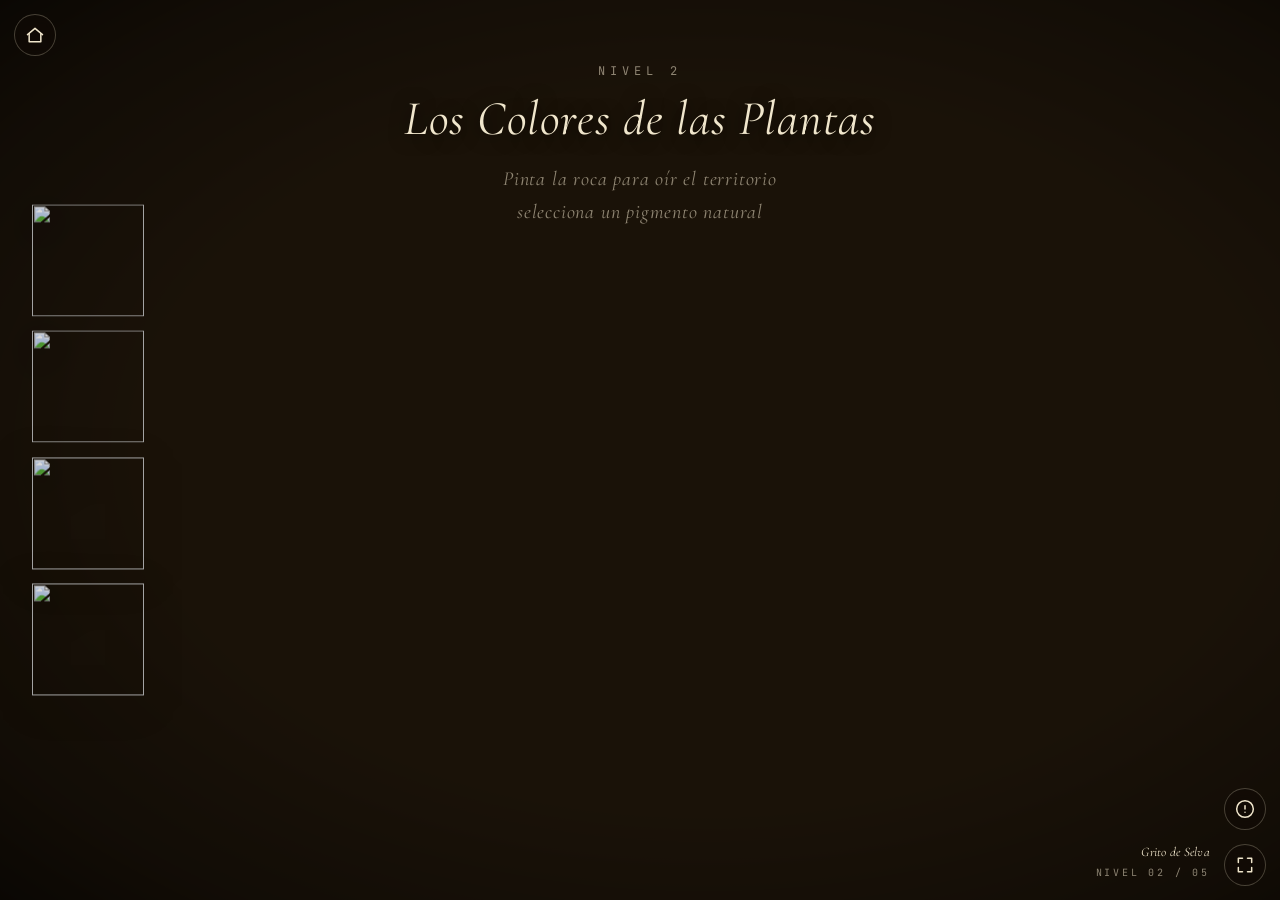
==== nivel-2/index.html @ 68daeabe "Mobile portrait: fuerza renderizado en landscape En lugar de pedirle al usuario que rote el celular," ====
<!doctype html>
<html lang="es">
<head>
  <meta charset="utf-8" />
  <meta name="viewport" content="width=device-width, initial-scale=1" />
  <title>Los Colores de las Plantas — Nivel 2</title>
  <link rel="preconnect" href="https://fonts.googleapis.com">
  <link rel="preconnect" href="https://fonts.gstatic.com" crossorigin>
  <link href="https://fonts.googleapis.com/css2?family=Cormorant+Garamond:ital,wght@0,400;0,500;1,400;1,500&family=JetBrains+Mono:wght@300;400&display=swap" rel="stylesheet">
  <link rel="stylesheet" href="css/style.css?v=6" />
</head>
<body>

  <!-- ESCENA — fondo de roca + canvas + tazas -->
  <main class="escena" data-screen-label="Nivel 2 · Pintar la roca">

    <div class="escena__fondo"   aria-hidden="true"></div>
    <div class="escena__viñeta" aria-hidden="true"></div>

    <!-- Indicador visual del pitch (línea horizontal sutil) -->
    <div class="pitch-line" aria-hidden="true"></div>

    <!-- Canvas de dibujo — superpuesto a la roca -->
    <canvas class="lienzo" aria-label="Lienzo de pintura rupestre"></canvas>

    <!-- Panel izquierdo — tazas apiladas -->
    <aside class="tazas" aria-label="Pigmentos">
      <button class="taza" data-pigmento="amarillo" aria-label="Cúrcuma">
        <img src="assets/taza_amarillo.webp" alt="" />
        <span class="taza__etiqueta">Cúrcuma</span>
      </button>
      <button class="taza" data-pigmento="rojo" aria-label="Achiote">
        <img src="assets/taza_rojo.webp" alt="" />
        <span class="taza__etiqueta">Achiote</span>
      </button>
      <button class="taza" data-pigmento="verde" aria-label="Hojas de chilca">
        <img src="assets/taza_verde.webp" alt="" />
        <span class="taza__etiqueta">Hojas de chilca</span>
      </button>
      <button class="taza" data-pigmento="azul" aria-label="Jagua">
        <img src="assets/taza_azul.webp" alt="" />
        <span class="taza__etiqueta">Jagua</span>
      </button>
    </aside>

    <!-- Preludio — instrucción inicial, desaparece al primer gesto -->
    <header class="preludio">
      <div class="preludio__nivel">Nivel 2</div>
      <div class="preludio__titulo">Los Colores de las Plantas</div>
      <div class="preludio__instruccion">
        Pinta la roca para oír el territorio<br>
        selecciona un pigmento natural
      </div>
    </header>

    <!-- Sello del proyecto -->
    <footer class="sello" aria-hidden="true">
      <span class="sello__obra">Grito de Selva</span>
      <span>Nivel 02 / 05</span>
    </footer>

  </main>

  <!-- Controles UI (home + fullscreen) -->
  <a class="ui-btn ui-btn--home" href="../index.html" aria-label="Volver al inicio" title="Inicio">
    <svg viewBox="0 0 24 24" width="20" height="20" fill="none" stroke="currentColor" stroke-width="1.8" stroke-linecap="round" stroke-linejoin="round" aria-hidden="true">
      <path d="M3 11.5 12 4l9 7.5"/>
      <path d="M5 10.5V20h14v-9.5"/>
    </svg>
  </a>
  <button class="ui-btn ui-btn--info" id="btn-info" aria-label="Instrucciones" title="¿Cómo se juega?" type="button">
    <svg viewBox="0 0 24 24" width="20" height="20" fill="none" stroke="currentColor" stroke-width="1.8" stroke-linecap="round" stroke-linejoin="round" aria-hidden="true">
      <circle cx="12" cy="12" r="10"/>
      <line x1="12" y1="8" x2="12" y2="12"/>
      <line x1="12" y1="16" x2="12.01" y2="16"/>
    </svg>
  </button>
  <button class="ui-btn ui-btn--fs" id="btn-fullscreen" aria-label="Pantalla completa" title="Pantalla completa" type="button">
    <svg class="ico-fs-on"  viewBox="0 0 24 24" width="20" height="20" fill="none" stroke="currentColor" stroke-width="1.8" stroke-linecap="round" stroke-linejoin="round" aria-hidden="true">
      <path d="M4 9V4h5"/><path d="M20 9V4h-5"/><path d="M4 15v5h5"/><path d="M20 15v5h-5"/>
    </svg>
    <svg class="ico-fs-off" viewBox="0 0 24 24" width="20" height="20" fill="none" stroke="currentColor" stroke-width="1.8" stroke-linecap="round" stroke-linejoin="round" aria-hidden="true">
      <path d="M9 4v5H4"/><path d="M15 4v5h5"/><path d="M9 20v-5H4"/><path d="M15 20v-5h5"/>
    </svg>
  </button>

  <!-- Modal de instrucciones -->
  <div class="info-modal" id="info-modal" aria-hidden="true" role="dialog" aria-labelledby="modal2-titulo">
    <div class="info-modal__panel">
      <button class="info-modal__close" id="btn-info-close" aria-label="Cerrar">
        <svg viewBox="0 0 24 24" width="18" height="18" fill="none" stroke="currentColor" stroke-width="2" stroke-linecap="round"><line x1="18" y1="6" x2="6" y2="18"/><line x1="6" y1="6" x2="18" y2="18"/></svg>
      </button>
      <div class="info-modal__nivel">Nivel II · Espíritus Hermanos</div>
      <h2 class="info-modal__titulo" id="modal2-titulo">Los Colores de las Plantas</h2>
      <p class="info-modal__texto">
        Cuatro pigmentos naturales esperan sobre la roca: cúrcuma, achiote, hojas de chilca y jagua.
        Cada color es una voz; cada trazo dibuja el sonido en tiempo real. La roca guarda la memoria
        de todo lo que pintas — y luego lo desvanece, lentamente.
      </p>
      <ul class="info-modal__pasos">
        <li>Elige un pigmento tocando una de las tazas.</li>
        <li>Arrastra sobre la roca para pintar y escuchar.</li>
        <li>La altura del gesto controla el tono: arriba = agudo, abajo = grave.</li>
        <li>Cambia de pigmento en cualquier momento para sumar nuevas voces.</li>
      </ul>
    </div>
  </div>

  <!-- Scripts -->
  <script src="js/audio.js?v=8"></script>
  <script src="js/canvas.js?v=8"></script>
  <script src="js/app.js?v=9"></script>

</body>
</html>
---- nivel-2/css/style.css ----
/* ============================================================
   Espíritus Hermanos — Nivel 2
   "Pintar la roca" — paisaje sonoro territorial
   ============================================================ */

/* ── Forzar formato horizontal en mobile portrait ────────────
   En lugar de pedirle al usuario que rote el celular, rotamos el
   contenido vía CSS para que la app SIEMPRE se renderice en landscape.
   Las coords de pointer en JS están patcheadas para esta rotación. */
@media (orientation: portrait) and (max-width: 900px) {
  html, body {
    width: 100vh;
    height: 100vw;
    overflow: hidden;
    transform-origin: top left;
    transform: rotate(90deg) translateY(-100vw);
    position: absolute;
    top: 0;
    left: 0;
  }
}

:root {
  /* Paleta territorial — rupestre, cálida, oscura */
  --bg-noche:       #120a05;
  --bg-tierra:      #1a1208;
  --crema:          #f0e6cc;
  --crema-tenue:    rgba(240, 230, 204, 0.55);
  --crema-sombra:   rgba(240, 230, 204, 0.12);

  /* Pigmentos — refinados contra la roca oscura */
  --pigmento-amarillo: #d6a435;
  --pigmento-rojo:     #b04a2a;
  --pigmento-verde:    #7a8a3a;
  --pigmento-azul:     #3a4a8a;

  /* Glow de selección — tono cálido de fogata */
  --glow-activo:    rgba(242, 194, 98, 0.55);

  /* Timings */
  --fade-trazo:     15s;
  --fade-ui:        400ms;
  --respiracion:    4.5s;

  /* Tipografía */
  --serif: "Cormorant Garamond", "EB Garamond", Georgia, "Times New Roman", serif;
  --mono:  "Iosevka", "JetBrains Mono", ui-monospace, Menlo, monospace;
}

/* ---------- reset mínimo ---------- */
* { box-sizing: border-box; margin: 0; padding: 0; }
html, body { width: 100%; height: 100%; overflow: hidden; overscroll-behavior: none; }

body {
  background: var(--bg-noche);
  color: var(--crema);
  font-family: var(--serif);
  -webkit-font-smoothing: antialiased;
  user-select: none;
  -webkit-user-select: none;
  cursor: default;
}

/* ============================================================
   ESCENA — full viewport, fondo de roca con vignette
   ============================================================ */
.escena {
  position: fixed;
  inset: 0;
  overflow: hidden;
  background: var(--bg-tierra);
}

.escena__fondo {
  position: absolute;
  inset: 0;
  background-image: url("../assets/fondo_roca.webp");
  background-size: cover;
  background-position: center;
  background-repeat: no-repeat;
  /* La roca ocupa todo; sutil desaturación para que los trazos resalten */
  filter: saturate(0.92) brightness(0.95);
}

.escena__viñeta {
  position: absolute;
  inset: 0;
  pointer-events: none;
  background:
    radial-gradient(ellipse at 55% 50%,
      transparent 0%,
      transparent 55%,
      rgba(10, 6, 3, 0.35) 85%,
      rgba(10, 6, 3, 0.65) 100%);
  mix-blend-mode: multiply;
}

/* ============================================================
   CANVAS DE DIBUJO — superpuesto a la roca
   ============================================================ */
.lienzo {
  position: absolute;
  inset: 0;
  width: 100%;
  height: 100%;
  cursor: crosshair;
  touch-action: none;
}

/* ============================================================
   PANEL DE TAZAS — columna izquierda, estética de estante
   ============================================================ */
.tazas {
  position: absolute;
  left: clamp(16px, 2.5vw, 40px);
  top: 50%;
  transform: translateY(-50%);
  display: flex;
  flex-direction: column;
  gap: clamp(10px, 1.6vh, 22px);
  z-index: 10;
  pointer-events: none; /* las tazas individuales lo re-activan */
}

.taza {
  --size: clamp(72px, 9vw, 112px);
  position: relative;
  width: var(--size);
  height: var(--size);
  pointer-events: auto;
  cursor: pointer;
  border: none;
  background: transparent;
  padding: 0;
  transition: transform var(--fade-ui) cubic-bezier(.2, .8, .2, 1),
              filter    var(--fade-ui) ease;
  filter: drop-shadow(0 8px 18px rgba(0, 0, 0, 0.55))
          brightness(0.85);
}

.taza img {
  width: 100%;
  height: 100%;
  object-fit: contain;
  pointer-events: none;
  display: block;
}

.taza:hover {
  transform: scale(1.06) translateX(4px);
  filter: drop-shadow(0 10px 22px rgba(0, 0, 0, 0.6))
          brightness(1);
}

.taza.is-activa {
  transform: scale(1.18) translateX(10px);
  filter: drop-shadow(0 0 24px var(--glow-activo))
          drop-shadow(0 6px 14px rgba(0, 0, 0, 0.6))
          brightness(1.08);
}

/* Anillo luminoso bajo la taza activa — respira mientras dibujas */
.taza.is-activa::before {
  content: "";
  position: absolute;
  inset: -14%;
  border-radius: 50%;
  background: radial-gradient(circle,
    var(--glow-activo) 0%,
    transparent 62%);
  z-index: -1;
  animation: respirar var(--respiracion) ease-in-out infinite;
}

.taza.is-sonando::before {
  animation-duration: 1.4s;
}

@keyframes respirar {
  0%, 100% { opacity: 0.55; transform: scale(0.92); }
  50%      { opacity: 0.95; transform: scale(1.08); }
}

/* Etiqueta sutil de cada pigmento — solo al hover */
.taza__etiqueta {
  position: absolute;
  left: calc(100% + 14px);
  top: 50%;
  transform: translateY(-50%);
  font-family: var(--mono);
  font-size: 11px;
  letter-spacing: 0.18em;
  text-transform: uppercase;
  color: var(--crema-tenue);
  white-space: nowrap;
  opacity: 0;
  transition: opacity var(--fade-ui) ease, transform var(--fade-ui) ease;
  pointer-events: none;
}
.taza:hover .taza__etiqueta,
.taza.is-activa .taza__etiqueta {
  opacity: 0.85;
  transform: translateY(-50%) translateX(2px);
}

/* ============================================================
   TÍTULO / INSTRUCCIÓN — aparece al inicio, desaparece al primer gesto
   ============================================================ */
.preludio {
  position: absolute;
  left: 50%;
  top: clamp(32px, 7vh, 80px);
  transform: translateX(-50%);
  text-align: center;
  color: var(--crema);
  pointer-events: none;
  transition: opacity 1.6s ease;
  z-index: 5;
}

.preludio.oculto { opacity: 0; }

.preludio__nivel {
  font-family: var(--mono);
  font-size: clamp(9px, 1.1vw, 12px);
  letter-spacing: 0.42em;
  text-transform: uppercase;
  color: var(--crema-tenue);
  margin-bottom: 12px;
}

.preludio__titulo {
  font-family: var(--serif);
  font-weight: 400;
  font-style: italic;
  font-size: clamp(30px, 3.8vw, 52px);
  letter-spacing: 0.02em;
  color: var(--crema);
  text-shadow: 0 2px 18px rgba(0, 0, 0, 0.8);
  line-height: 1.15;
  margin-bottom: 16px;
}

.preludio__instruccion {
  font-family: var(--serif);
  font-size: clamp(14px, 1.7vw, 20px);
  font-style: italic;
  letter-spacing: 0.04em;
  color: var(--crema-tenue);
  line-height: 1.65;
}

/* ============================================================
   SELLO INFERIOR — marca del proyecto, minimal
   ============================================================ */
.sello {
  position: absolute;
  right: clamp(70px, 2vw, 90px);   /* deja espacio para el botón fullscreen */
  bottom: clamp(16px, 2vh, 28px);
  font-family: var(--mono);
  font-size: 10px;
  letter-spacing: 0.28em;
  text-transform: uppercase;
  color: var(--crema-tenue);
  text-align: right;
  line-height: 1.8;
  pointer-events: none;
  z-index: 5;
}
.sello span { display: block; }
.sello .sello__obra {
  font-family: var(--serif);
  font-style: italic;
  text-transform: none;
  letter-spacing: 0.02em;
  font-size: 13px;
  color: var(--crema);
}

/* ============================================================
   CONTROLES UI — botones home + info + fullscreen
   ============================================================ */
.ui-btn {
  position: fixed;
  z-index: 100;
  width: 42px;
  height: 42px;
  display: inline-flex;
  align-items: center;
  justify-content: center;
  background: rgba(18, 10, 5, 0.6);
  border: 1px solid rgba(240, 230, 204, 0.25);
  border-radius: 50%;
  color: var(--crema);
  cursor: pointer;
  text-decoration: none;
  backdrop-filter: blur(6px);
  -webkit-backdrop-filter: blur(6px);
  transition: background 200ms ease, color 200ms ease, transform 200ms ease, border-color 200ms ease;
  padding: 0;
}
.ui-btn:hover,
.ui-btn:focus-visible {
  background: rgba(40, 26, 14, 0.78);
  border-color: var(--crema-tenue);
  color: var(--pigmento-amarillo);
  transform: scale(1.06);
  outline: none;
}
.ui-btn--home { top: max(14px, env(safe-area-inset-top));   left:  max(14px, env(safe-area-inset-left)); }
.ui-btn--info { bottom: calc(max(14px, env(safe-area-inset-bottom)) + 56px); right: max(14px, env(safe-area-inset-right)); }
.ui-btn--fs   { bottom: max(14px, env(safe-area-inset-bottom)); right: max(14px, env(safe-area-inset-right)); }

.ui-btn--fs .ico-fs-off { display: none; }
body.is-fullscreen .ui-btn--fs .ico-fs-on  { display: none; }
body.is-fullscreen .ui-btn--fs .ico-fs-off { display: block; }

/* ============================================================
   INDICADOR DE PITCH — línea sutil vertical mientras suena
   ============================================================ */
.pitch-line {
  position: absolute;
  left: 0;
  right: 0;
  height: 1px;
  background: var(--glow-activo);
  box-shadow: 0 0 10px var(--glow-activo);
  opacity: 0;
  pointer-events: none;
  transition: opacity 200ms ease;
  z-index: 4;
}
.pitch-line.visible { opacity: 0.35; }

/* ============================================================
   TWEAKS PANEL
   ============================================================ */
.tweaks {
  position: fixed;
  left: 50%;
  transform: translateX(-50%);
  bottom: 18px;
  background: rgba(18, 10, 5, 0.88);
  border: 1px solid var(--crema-sombra);
  color: var(--crema);
  padding: 10px 18px;
  z-index: 100;
  font-family: var(--mono);
  font-size: 11px;
  letter-spacing: 0.08em;
  backdrop-filter: blur(8px);
  display: none;
  box-shadow: 0 10px 40px rgba(0, 0, 0, 0.6);
  border-radius: 2px;
}
.tweaks.abierto { display: block; }
.tweaks h3 {
  display: none; /* compact horizontal bar */
}
.tweaks__fila {
  display: flex;
  align-items: center;
  gap: 22px;
}
.tweaks label {
  display: flex;
  flex-direction: column;
  gap: 4px;
  min-width: 150px;
}
.tweaks label span {
  display: flex;
  justify-content: space-between;
  color: var(--crema-tenue);
  text-transform: uppercase;
  font-size: 9px;
  letter-spacing: 0.2em;
}
.tweaks label span b {
  font-weight: 400;
  color: var(--crema);
}
.tweaks input[type="range"] {
  width: 100%;
  accent-color: var(--pigmento-amarillo);
}
.tweaks button.limpiar {
  background: transparent;
  color: var(--crema);
  border: 1px solid var(--crema-sombra);
  padding: 8px 14px;
  font-family: var(--mono);
  font-size: 10px;
  letter-spacing: 0.22em;
  text-transform: uppercase;
  cursor: pointer;
  transition: all 200ms ease;
  white-space: nowrap;
}
.tweaks button.limpiar:hover {
  background: var(--crema-sombra);
  border-color: var(--crema-tenue);
}


/* ============================================================
   MOBILE PORTRAIT — tazas abajo en fila horizontal
   Solo se activa en portrait. En landscape se mantiene la
   columna izquierda (igual que desktop), solo ajustando tamaño.
   ============================================================ */
@media (max-width: 700px) and (orientation: portrait) {
  .preludio {
    top: 7vh;
    width: min(90vw, 520px);
  }
  .preludio__titulo {
    font-size: clamp(22px, 6vw, 32px);
    line-height: 1.15;
  }
  .preludio__nivel {
    font-size: 10px;
  }
  .preludio__instruccion {
    font-size: 11px;
  }

  /* Tazas — fila horizontal fija abajo */
  .tazas {
    left: 0;
    right: 0;
    top: auto;
    bottom: env(safe-area-inset-bottom, 0);
    padding: 14px clamp(12px, 4vw, 24px) calc(18px + env(safe-area-inset-bottom, 0));
    transform: none;
    flex-direction: row;
    justify-content: space-around;
    align-items: center;
    gap: clamp(8px, 2vw, 18px);
    background: linear-gradient(
      to top,
      rgba(10, 8, 6, 0.78) 0%,
      rgba(10, 8, 6, 0.55) 45%,
      rgba(10, 8, 6, 0) 100%
    );
    z-index: 20;
  }

  .taza {
    --size: clamp(56px, 16vw, 78px);
  }

  /* Hover en mobile no tiene sentido — estado activo es el que manda */
  .taza:hover {
    transform: none;
    filter: drop-shadow(0 6px 14px rgba(0,0,0,0.5));
  }
  .taza.is-activa {
    transform: scale(1.14);
    filter: drop-shadow(0 0 20px var(--glow-activo))
            drop-shadow(0 8px 16px rgba(0,0,0,0.6));
  }
  .taza.is-activa::before {
    inset: -10%;
  }

  /* Etiquetas: arriba de la taza, siempre visible en la activa */
  .taza__etiqueta {
    left: 50%;
    top: -22px;
    transform: translateX(-50%);
    font-size: 9px;
    letter-spacing: 0.18em;
    opacity: 0;
    white-space: nowrap;
  }
  .taza:hover .taza__etiqueta,
  .taza.is-activa .taza__etiqueta {
    opacity: 0.9;
    transform: translateX(-50%) translateY(-2px);
  }

  /* Sello — arriba a la derecha para no chocar con las tazas */
  .sello {
    top: 16px;
    right: 14px;
    bottom: auto;
    font-size: 9px;
    text-align: right;
  }

  /* Botones suben sobre la fila de tazas */
  .ui-btn--fs {
    bottom: calc(130px + env(safe-area-inset-bottom, 0));
  }
  .ui-btn--info {
    bottom: calc(130px + env(safe-area-inset-bottom, 0) + 56px);
  }
  .ui-btn--home {
    top: 14px;
    left: 14px;
  }

  /* Tweaks — panel vertical arriba del área de tazas */
  .tweaks {
    left: 12px;
    right: 12px;
    bottom: calc(120px + env(safe-area-inset-bottom, 0));
    transform: none;
    padding: 12px 14px;
    max-width: none;
  }
  .tweaks__fila {
    flex-direction: column;
    align-items: stretch;
    gap: 12px;
  }
  .tweaks label {
    min-width: 0;
  }
  .tweaks button.limpiar {
    width: 100%;
  }

  /* Lienzo no debe recibir tap en zona de tazas — ya controlado por z-index */
}

/* Muy estrecho — portrait teléfonos */
@media (max-width: 400px) and (orientation: portrait) {
  .preludio__titulo { font-size: 22px; }
  .taza { --size: clamp(52px, 18vw, 72px); }
}

/* ============================================================
   MOBILE LANDSCAPE — columna izquierda, tazas más pequeñas
   El layout de columna se mantiene como en desktop.
   ============================================================ */
@media (orientation: landscape) and (max-height: 500px) {
  .taza { --size: clamp(48px, 10vh, 72px); }
  .tazas {
    gap: clamp(6px, 1.2vh, 14px);
  }
  .preludio {
    top: 5vh;
    width: min(82vw, 480px);
  }
  .preludio__titulo { font-size: clamp(18px, 4vw, 26px); }
  .preludio__nivel  { font-size: 9px; }

  /* Sello achicado para landscape */
  .sello {
    right: clamp(70px, 2vw, 90px);
    bottom: clamp(10px, 1.5vh, 18px);
    font-size: 8px;
  }

  /* Botones UI en landscape mobile: más pequeños */
  .ui-btn { width: 36px; height: 36px; }
  .ui-btn svg { width: 16px; height: 16px; }
  .ui-btn--info { bottom: calc(max(10px, env(safe-area-inset-bottom)) + 46px); }
}

/* ============================================================
   MODAL DE INSTRUCCIONES
   ============================================================ */
.info-modal {
  position: fixed;
  inset: 0;
  z-index: 200;
  display: flex;
  align-items: flex-end;
  justify-content: center;
  padding: 0 1rem max(1.5rem, env(safe-area-inset-bottom));
  background: rgba(10, 6, 3, 0);
  pointer-events: none;
  transition: background 300ms ease;
}

.info-modal.abierto {
  background: rgba(10, 6, 3, 0.65);
  pointer-events: all;
}

.info-modal__panel {
  width: 100%;
  max-width: 480px;
  background: rgba(18, 10, 5, 0.94);
  border: 1px solid var(--crema-sombra);
  border-radius: 6px 6px 0 0;
  padding: 1.6rem 1.8rem 2rem;
  position: relative;
  transform: translateY(110%);
  transition: transform 380ms cubic-bezier(.22, 1, .36, 1);
  backdrop-filter: blur(10px);
  -webkit-backdrop-filter: blur(10px);
}

.info-modal.abierto .info-modal__panel {
  transform: translateY(0);
}

.info-modal__close {
  position: absolute;
  top: 1rem;
  right: 1rem;
  width: 32px;
  height: 32px;
  display: flex;
  align-items: center;
  justify-content: center;
  background: transparent;
  border: none;
  color: var(--crema-tenue);
  cursor: pointer;
  transition: color 200ms ease;
}
.info-modal__close:hover { color: var(--crema); }

.info-modal__nivel {
  font-family: var(--mono);
  font-size: 9px;
  letter-spacing: 0.32em;
  text-transform: uppercase;
  color: var(--crema-tenue);
  margin-bottom: 0.6rem;
}

.info-modal__titulo {
  font-family: var(--serif);
  font-style: italic;
  font-weight: 400;
  font-size: clamp(1.1rem, 2.5vw, 1.5rem);
  color: var(--crema);
  margin-bottom: 1rem;
}

.info-modal__texto {
  font-family: var(--serif);
  font-size: clamp(0.82rem, 1.8vw, 0.95rem);
  line-height: 1.75;
  color: rgba(240, 230, 204, 0.72);
  margin-bottom: 1rem;
}

.info-modal__pasos {
  list-style: none;
  padding: 0;
}
.info-modal__pasos li {
  font-family: var(--mono);
  font-size: clamp(0.72rem, 1.5vw, 0.82rem);
  color: rgba(240, 230, 204, 0.6);
  line-height: 1.6;
  padding-left: 1rem;
  position: relative;
  margin-bottom: 0.35rem;
  letter-spacing: 0.06em;
}
.info-modal__pasos li::before {
  content: '–';
  position: absolute;
  left: 0;
  color: var(--crema-tenue);
}
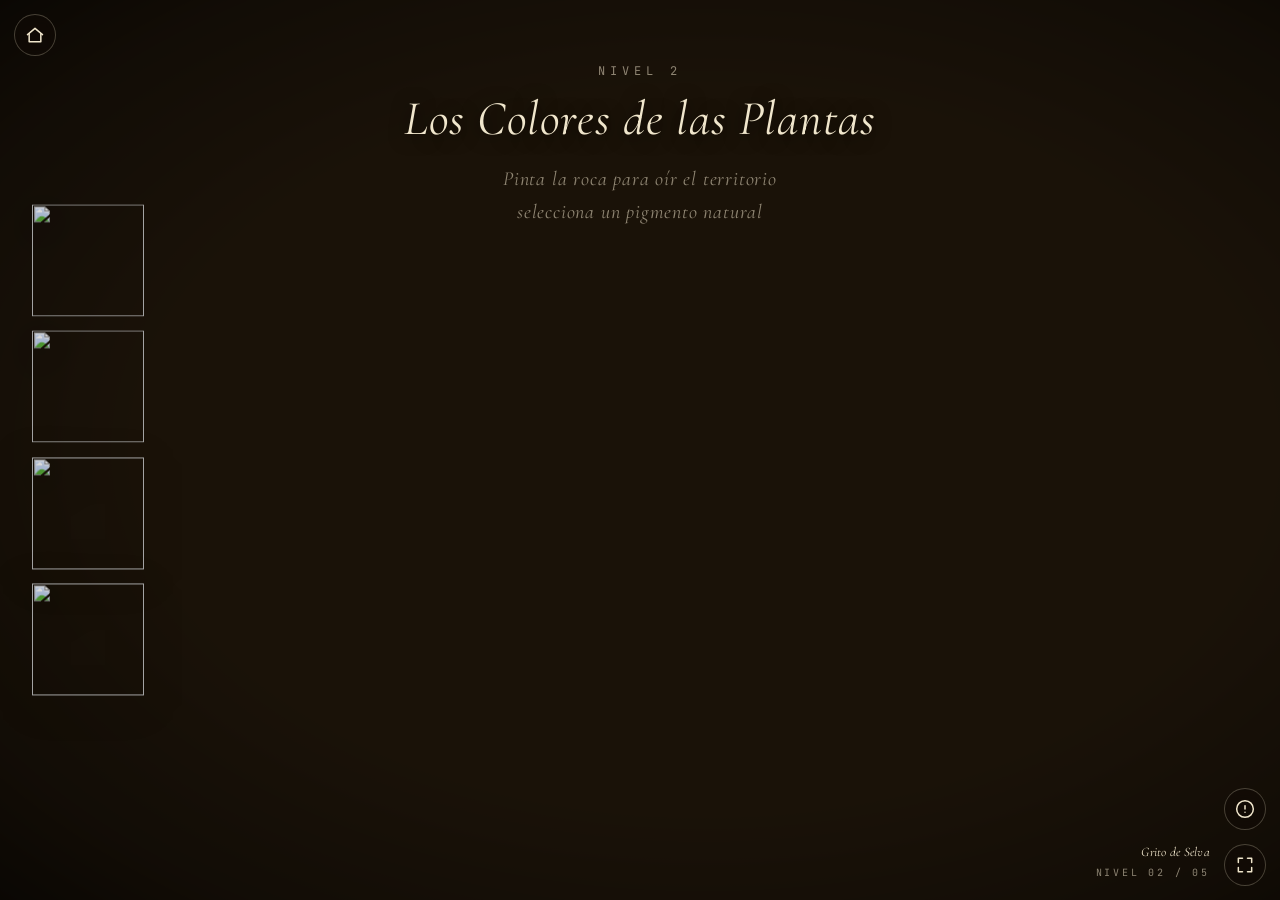
==== commit 9e09d314: "Revert "Mobile portrait: fuerza renderizado en landscape" This reverts commit 68daeabea5439571002f23" ====
--- a/nivel-2/index.html
+++ b/nivel-2/index.html
@@ -7,9 +7,19 @@
   <link rel="preconnect" href="https://fonts.googleapis.com">
   <link rel="preconnect" href="https://fonts.gstatic.com" crossorigin>
   <link href="https://fonts.googleapis.com/css2?family=Cormorant+Garamond:ital,wght@0,400;0,500;1,400;1,500&family=JetBrains+Mono:wght@300;400&display=swap" rel="stylesheet">
-  <link rel="stylesheet" href="css/style.css?v=6" />
+  <link rel="stylesheet" href="css/style.css?v=5" />
 </head>
 <body>
+
+  <!-- Aviso de orientación: solo visible en portrait -->
+  <div class="orient-hint" aria-hidden="true">
+    <svg class="orient-hint__phone" viewBox="0 0 64 100" width="80" height="125" aria-hidden="true">
+      <rect x="6" y="4" width="52" height="92" rx="8" ry="8" fill="none" stroke="currentColor" stroke-width="2.6"/>
+      <line x1="26" y1="11" x2="38" y2="11" stroke="currentColor" stroke-width="2" stroke-linecap="round"/>
+      <circle cx="32" cy="89" r="2.2" fill="currentColor"/>
+    </svg>
+    <p class="orient-hint__text">el prototipo funciona mejor en formato horizontal</p>
+  </div>
 
   <!-- ESCENA — fondo de roca + canvas + tazas -->
   <main class="escena" data-screen-label="Nivel 2 · Pintar la roca">
@@ -109,7 +119,7 @@
   <!-- Scripts -->
   <script src="js/audio.js?v=8"></script>
   <script src="js/canvas.js?v=8"></script>
-  <script src="js/app.js?v=9"></script>
+  <script src="js/app.js?v=8"></script>
 
 </body>
 </html>
--- a/nivel-2/css/style.css
+++ b/nivel-2/css/style.css
@@ -3,21 +3,46 @@
    "Pintar la roca" — paisaje sonoro territorial
    ============================================================ */
 
-/* ── Forzar formato horizontal en mobile portrait ────────────
-   En lugar de pedirle al usuario que rote el celular, rotamos el
-   contenido vía CSS para que la app SIEMPRE se renderice en landscape.
-   Las coords de pointer en JS están patcheadas para esta rotación. */
+/* ── Aviso de orientación (solo portrait en mobile) ────────── */
+.orient-hint { display: none; }
 @media (orientation: portrait) and (max-width: 900px) {
-  html, body {
-    width: 100vh;
-    height: 100vw;
-    overflow: hidden;
-    transform-origin: top left;
-    transform: rotate(90deg) translateY(-100vw);
-    position: absolute;
-    top: 0;
-    left: 0;
-  }
+  .orient-hint {
+    position: fixed;
+    inset: 0;
+    z-index: 9999;
+    display: flex;
+    flex-direction: column;
+    align-items: center;
+    justify-content: center;
+    gap: 28px;
+    padding: 32px;
+    background: rgba(15, 10, 5, 0.94);
+    color: #e6d2a5;
+    text-align: center;
+    pointer-events: auto;
+    backdrop-filter: blur(6px);
+    -webkit-backdrop-filter: blur(6px);
+  }
+  .orient-hint__phone {
+    color: #e6d2a5;
+    animation: orient-rotate 2.6s ease-in-out infinite;
+    transform-origin: 50% 50%;
+    filter: drop-shadow(0 2px 6px rgba(0,0,0,0.4));
+  }
+  .orient-hint__text {
+    font-family: Georgia, serif;
+    font-size: clamp(15px, 4.5vw, 20px);
+    line-height: 1.45;
+    max-width: 22em;
+    margin: 0;
+    letter-spacing: 0.02em;
+    opacity: 0.92;
+  }
+}
+@keyframes orient-rotate {
+  0%, 18%   { transform: rotate(0deg); }
+  50%, 68%  { transform: rotate(-90deg); }
+  100%      { transform: rotate(0deg); }
 }
 
 :root {
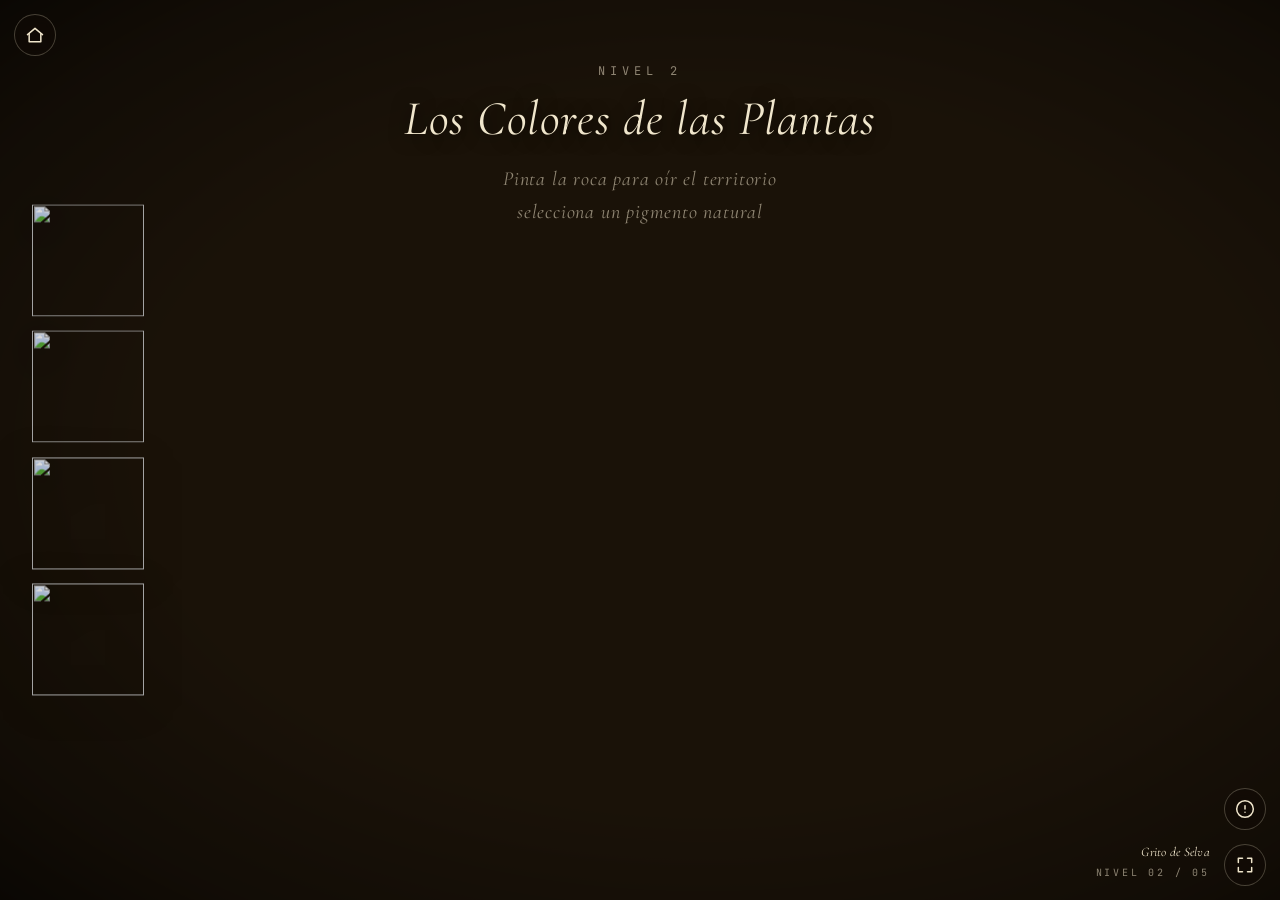
==== commit 11efced7: "Quita el aviso de rotar el celular (sin forzar landscape)" ====
--- a/nivel-2/index.html
+++ b/nivel-2/index.html
@@ -10,16 +10,6 @@
   <link rel="stylesheet" href="css/style.css?v=5" />
 </head>
 <body>
-
-  <!-- Aviso de orientación: solo visible en portrait -->
-  <div class="orient-hint" aria-hidden="true">
-    <svg class="orient-hint__phone" viewBox="0 0 64 100" width="80" height="125" aria-hidden="true">
-      <rect x="6" y="4" width="52" height="92" rx="8" ry="8" fill="none" stroke="currentColor" stroke-width="2.6"/>
-      <line x1="26" y1="11" x2="38" y2="11" stroke="currentColor" stroke-width="2" stroke-linecap="round"/>
-      <circle cx="32" cy="89" r="2.2" fill="currentColor"/>
-    </svg>
-    <p class="orient-hint__text">el prototipo funciona mejor en formato horizontal</p>
-  </div>
 
   <!-- ESCENA — fondo de roca + canvas + tazas -->
   <main class="escena" data-screen-label="Nivel 2 · Pintar la roca">
--- a/nivel-2/css/style.css
+++ b/nivel-2/css/style.css
@@ -2,48 +2,6 @@
    Espíritus Hermanos — Nivel 2
    "Pintar la roca" — paisaje sonoro territorial
    ============================================================ */
-
-/* ── Aviso de orientación (solo portrait en mobile) ────────── */
-.orient-hint { display: none; }
-@media (orientation: portrait) and (max-width: 900px) {
-  .orient-hint {
-    position: fixed;
-    inset: 0;
-    z-index: 9999;
-    display: flex;
-    flex-direction: column;
-    align-items: center;
-    justify-content: center;
-    gap: 28px;
-    padding: 32px;
-    background: rgba(15, 10, 5, 0.94);
-    color: #e6d2a5;
-    text-align: center;
-    pointer-events: auto;
-    backdrop-filter: blur(6px);
-    -webkit-backdrop-filter: blur(6px);
-  }
-  .orient-hint__phone {
-    color: #e6d2a5;
-    animation: orient-rotate 2.6s ease-in-out infinite;
-    transform-origin: 50% 50%;
-    filter: drop-shadow(0 2px 6px rgba(0,0,0,0.4));
-  }
-  .orient-hint__text {
-    font-family: Georgia, serif;
-    font-size: clamp(15px, 4.5vw, 20px);
-    line-height: 1.45;
-    max-width: 22em;
-    margin: 0;
-    letter-spacing: 0.02em;
-    opacity: 0.92;
-  }
-}
-@keyframes orient-rotate {
-  0%, 18%   { transform: rotate(0deg); }
-  50%, 68%  { transform: rotate(-90deg); }
-  100%      { transform: rotate(0deg); }
-}
 
 :root {
   /* Paleta territorial — rupestre, cálida, oscura */
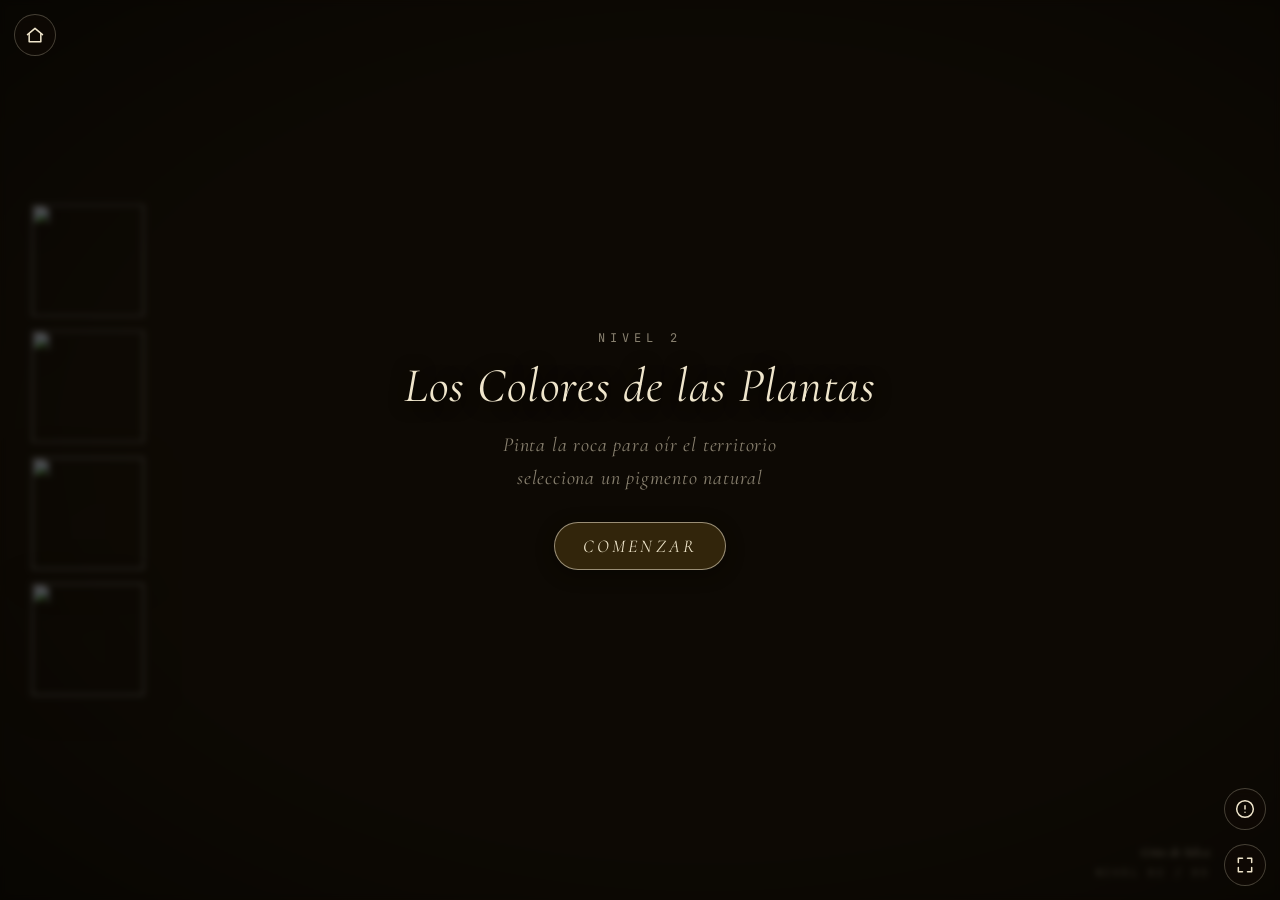
==== commit 9159f708: "Modal de bienvenida con botón "Comenzar" y anim de orientación Ambos niveles: - El preludio ahora vi" ====
--- a/nivel-2/index.html
+++ b/nivel-2/index.html
@@ -7,7 +7,7 @@
   <link rel="preconnect" href="https://fonts.googleapis.com">
   <link rel="preconnect" href="https://fonts.gstatic.com" crossorigin>
   <link href="https://fonts.googleapis.com/css2?family=Cormorant+Garamond:ital,wght@0,400;0,500;1,400;1,500&family=JetBrains+Mono:wght@300;400&display=swap" rel="stylesheet">
-  <link rel="stylesheet" href="css/style.css?v=5" />
+  <link rel="stylesheet" href="css/style.css?v=7" />
 </head>
 <body>
 
@@ -43,15 +43,25 @@
       </button>
     </aside>
 
-    <!-- Preludio — instrucción inicial, desaparece al primer gesto -->
-    <header class="preludio">
-      <div class="preludio__nivel">Nivel 2</div>
-      <div class="preludio__titulo">Los Colores de las Plantas</div>
-      <div class="preludio__instruccion">
-        Pinta la roca para oír el territorio<br>
-        selecciona un pigmento natural
-      </div>
-    </header>
+    <!-- Preludio — modal de bienvenida, desaparece al pulsar "Comenzar" -->
+    <div class="preludio-overlay" id="preludio-overlay" aria-hidden="false">
+      <header class="preludio">
+        <div class="preludio__nivel">Nivel 2</div>
+        <div class="preludio__titulo">Los Colores de las Plantas</div>
+        <div class="preludio__instruccion">
+          Pinta la roca para oír el territorio<br>
+          selecciona un pigmento natural
+        </div>
+        <div class="preludio__cta">
+          <button class="btn-comenzar" id="btn-comenzar" type="button">Comenzar</button>
+          <svg class="orient-anim" viewBox="0 0 64 100" width="44" height="68" aria-hidden="true">
+            <rect x="6" y="4" width="52" height="92" rx="8" ry="8" fill="none" stroke="currentColor" stroke-width="2.6"/>
+            <line x1="26" y1="11" x2="38" y2="11" stroke="currentColor" stroke-width="2" stroke-linecap="round"/>
+            <circle cx="32" cy="89" r="2.2" fill="currentColor"/>
+          </svg>
+        </div>
+      </header>
+    </div>
 
     <!-- Sello del proyecto -->
     <footer class="sello" aria-hidden="true">
@@ -109,7 +119,7 @@
   <!-- Scripts -->
   <script src="js/audio.js?v=8"></script>
   <script src="js/canvas.js?v=8"></script>
-  <script src="js/app.js?v=8"></script>
+  <script src="js/app.js?v=10"></script>
 
 </body>
 </html>
--- a/nivel-2/css/style.css
+++ b/nivel-2/css/style.css
@@ -2,6 +2,94 @@
    Espíritus Hermanos — Nivel 2
    "Pintar la roca" — paisaje sonoro territorial
    ============================================================ */
+
+/* ── Modal de bienvenida (preludio) ──────────────────────────
+   Cubre toda la pantalla con una capa oscurecedora hasta que el
+   usuario pulsa "Comenzar". Bloquea las interacciones del nivel. */
+.preludio-overlay {
+  position: fixed;
+  inset: 0;
+  z-index: 200;
+  display: flex;
+  align-items: center;
+  justify-content: center;
+  padding: 32px 24px;
+  background: rgba(8, 5, 2, 0.62);
+  backdrop-filter: blur(3px);
+  -webkit-backdrop-filter: blur(3px);
+  transition: opacity 0.6s ease, visibility 0s linear 0s;
+}
+.preludio-overlay.oculto {
+  opacity: 0;
+  visibility: hidden;
+  pointer-events: none;
+  transition: opacity 0.6s ease, visibility 0s linear 0.6s;
+}
+/* Cuando el modal está visible, anula transformations/posiciones del
+   .preludio para que su layout sea simplemente el contenido centrado. */
+.preludio-overlay .preludio {
+  position: static;
+  transform: none;
+  left: auto;
+  top: auto;
+  display: flex;
+  flex-direction: column;
+  align-items: center;
+  text-align: center;
+  pointer-events: auto;
+}
+
+.preludio__cta {
+  margin-top: clamp(20px, 3vh, 36px);
+  display: flex;
+  align-items: center;
+  justify-content: center;
+  gap: clamp(14px, 2.4vw, 24px);
+}
+
+.btn-comenzar {
+  font-family: var(--serif, "Cormorant Garamond", Georgia, serif);
+  font-size: clamp(14px, 1.6vw, 18px);
+  font-style: italic;
+  letter-spacing: 0.18em;
+  text-transform: uppercase;
+  color: #f0e6cc;
+  background: rgba(214, 164, 53, 0.18);
+  border: 1px solid rgba(240, 230, 204, 0.55);
+  border-radius: 999px;
+  padding: 12px 28px;
+  cursor: pointer;
+  transition: background 0.25s ease, border-color 0.25s ease, transform 0.18s ease, box-shadow 0.25s ease;
+  box-shadow: 0 4px 18px rgba(0, 0, 0, 0.45);
+  -webkit-tap-highlight-color: transparent;
+}
+.btn-comenzar:hover {
+  background: rgba(242, 194, 98, 0.32);
+  border-color: rgba(240, 230, 204, 0.8);
+  transform: translateY(-1px);
+}
+.btn-comenzar:active { transform: translateY(0); }
+.btn-comenzar:focus-visible {
+  outline: 2px solid rgba(242, 194, 98, 0.9);
+  outline-offset: 3px;
+}
+
+/* Animación del teléfono (sólo mobile portrait) */
+.orient-anim { display: none; }
+@media (orientation: portrait) and (max-width: 900px) {
+  .orient-anim {
+    display: block;
+    color: rgba(240, 230, 204, 0.78);
+    animation: orient-rotate 2.6s ease-in-out infinite;
+    transform-origin: 50% 50%;
+    filter: drop-shadow(0 2px 6px rgba(0,0,0,0.4));
+  }
+}
+@keyframes orient-rotate {
+  0%, 18%   { transform: rotate(0deg); }
+  50%, 68%  { transform: rotate(-90deg); }
+  100%      { transform: rotate(0deg); }
+}
 
 :root {
   /* Paleta territorial — rupestre, cálida, oscura */
